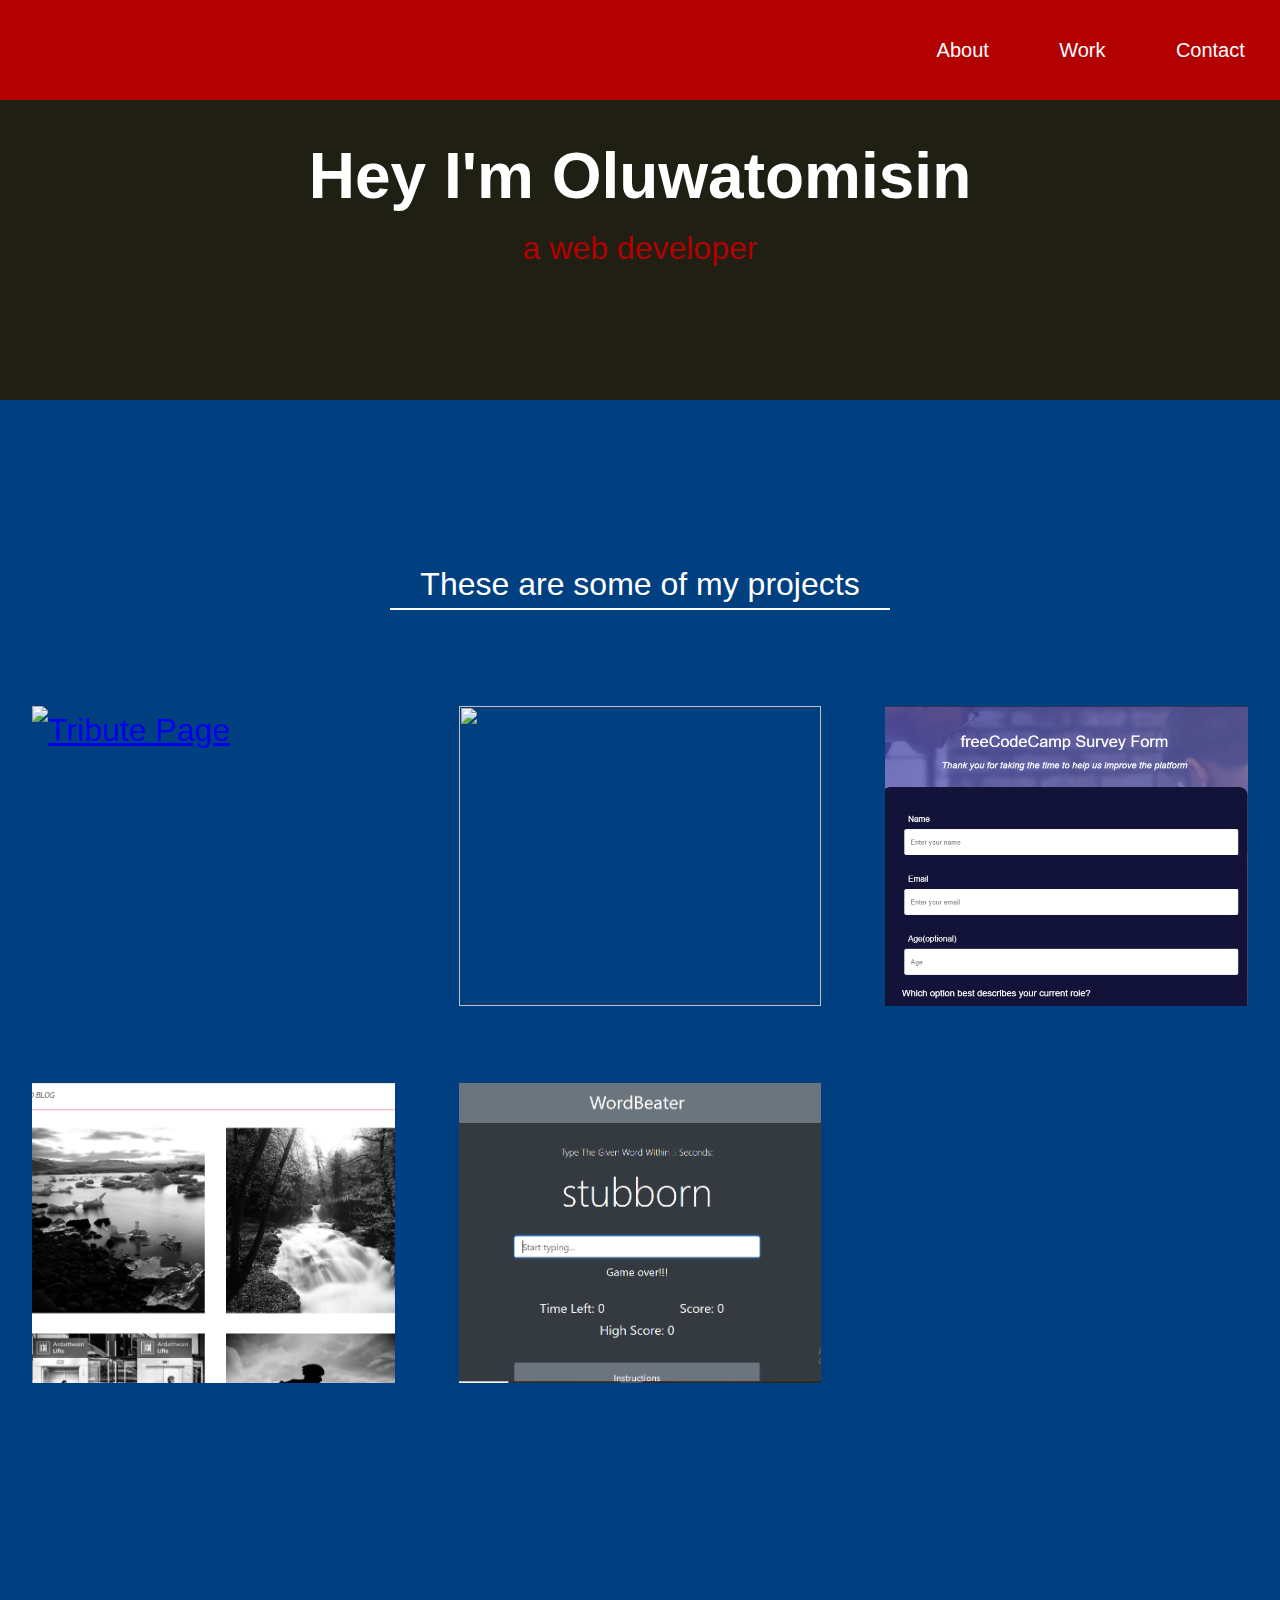
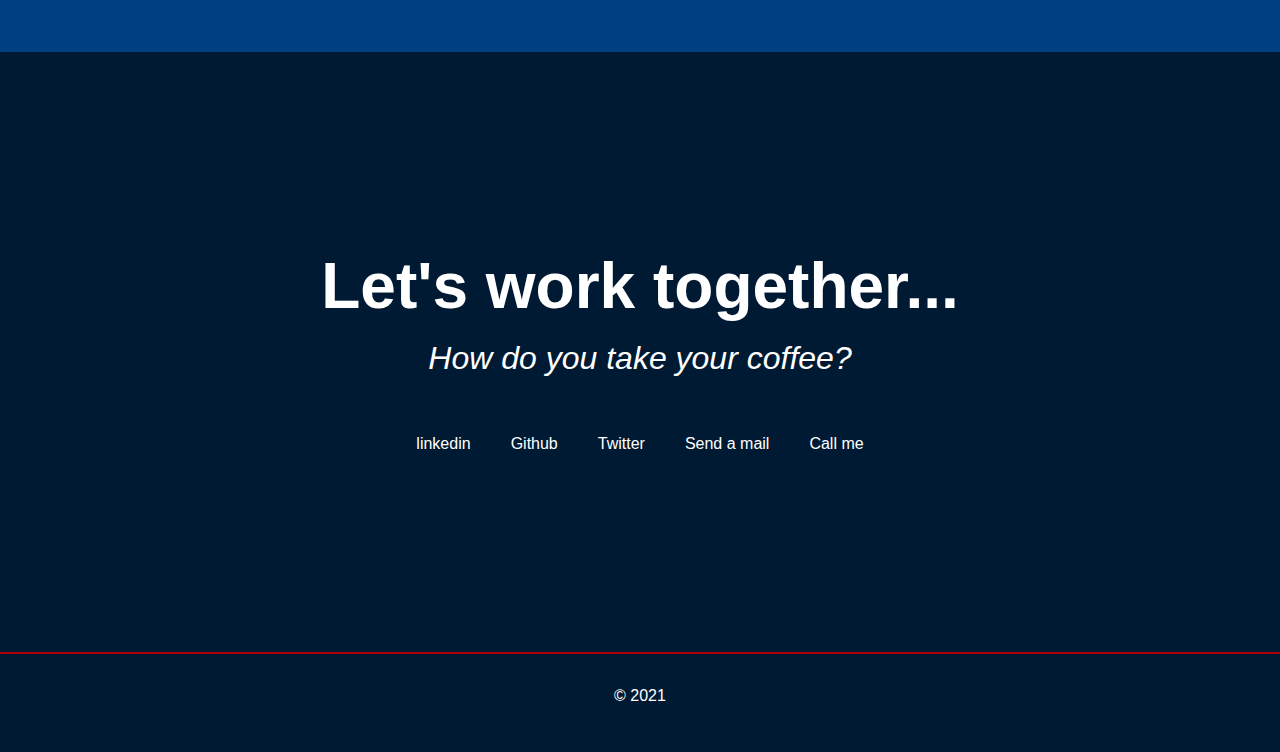
==== portfolio.html @ 30d51deb "Add files via upload" ====
<!DOCTYPE html>
<html lang="en">
<head>
    <meta charset="UTF-8">
    <meta http-equiv="X-UA-Compatible" content="IE=edge">
    <meta name="viewport" content="width=device-width, initial-scale=1.0">
    <title>Document</title>
</head>
<link
  rel="stylesheet"
  href="https://use.fontawesome.com/releases/v5.8.2/css/all.css"
  integrity="sha384-oS3vJWv+0UjzBfQzYUhtDYW+Pj2yciDJxpsK1OYPAYjqT085Qq/1cq5FLXAZQ7Ay"
  crossorigin="anonymous"
/>
<link rel="stylesheet" href="porfolio.css">
<body>
    
  <nav id="navbar">
    <ul>
      <li><a href="#welcome-section">About</a></li>
      <li><a href="#projects">Work</a></li>
      <li><a href="#contact">Contact</a></li>
    </ul>
  </nav>
  <section id="welcome-section">
    <h1>Hey I'm Oluwatomisin</h1>
    <p>a web developer</p>
  </section>
  <section id="projects">
   <div> 
    <header id="header">These are some of my projects</header>
    </div>
 <div class="grid">
      <a href="https://codepen.io/tomiisina/pen/mdWNPZx">
      <img src="https://cdn.freecodecamp.org/testable-projects-fcc/images/tribute-page-main-image.jpg" alt="Tribute Page">
        </a>
      <a href="https://codepen.io/freeCodeCamp/full/qRZeGZ">
        <img src="https://cdn.freecodecamp.org/testable-projects-fcc/images/random-quote-machine.png" alt="">
      </a>
      <a href="https://codepen.io/tomiisina/pen/qBreJbB">
        <img src="Screenshot (194).png" alt="">
      </a>
      <a href="https://github.com/TomiisinA/Photoblog">
          <img src="Screenshot 3.png" alt="">
      </a>
      <a href="#">
          <img src="Screenshot .png" alt="">
      </a>
    </div>
  </section>
  <section id="contact">
    <div id="contact-me">
  <h1>Let's work together...</h1>
    <p><i>How do you take your coffee?</i></p>
    </div>
    <div id="icon">
      <a href="https://www.linkedin.com/in/ajayi-oluwatomisin/"><i class="fab fa-linkedin"></i> linkedin</a>
      <a href="https://github.com/TomiisinA"><i class="fab fa-github"></i> Github</a>
      <a href="#"><i class="fab fa-twitter"></i> Twitter</a>
      <a href="mailto: tomisinajayi@gmail.com"><i class="fas fa-at"></i> Send a mail</a>
    <a href=""><i class="fas fa-mobile-alt"></i> Call me</a>
      
     </div>
  </section>
  <footer>
  <p>&copy; 2021</p>
  </footer>
</body>
</html>
---- porfolio.css ----
*{
    box-sizing:border-box;
    padding:0;
    margin:0;
  }
  body{
    font-family: 'Quicksand', sans-serif;
    font-weight:400px;
    height:100%;
    line-height:1.5;
  }
  
  #navbar{
    background-color:#b30000;
    display:flex;
    width:100%;
    position:fixed;
    align-items:center;
    justify-content:flex-end;
    colour:white;
    
  }
  #navbar ul {
    list-style:none;
    display:flex;
    font-size:20px;
    
  }
  #navbar a{
    text-decoration:none;
    padding:2.2rem;
    color:white;
  }
  #navbar a :hover{
    background-color: #001a33;
  }
  #navbar li{
    display:flex;
  }
  
  #welcome-section{
    background-color:#1f1f14;
    color:white;
    height:400px;
    align-items:center;
    display:flex;
    justify-content:center;
    flex-direction:column;
    font-size:2rem
  }
  #welcome-section p{
    color:#b30000;
    
  }
  #projects{
    background-color:#004080;
    color:white;
    padding:10rem 2rem;
    align-items:center;
    font-size:2rem;
    
  }
  .grid{
    display: grid;
    grid-template-columns: repeat(auto-fit, minmax(300px, 1fr));
    grid-gap: 4rem;
    max-width: 1280px;
    margin: 0 auto;
    margin-bottom: 6rem;
  }
  #header{
    border-bottom: 2px solid white;
    margin: 0 auto 6rem auto;
    max-width:500px;
    text-align: center;
  }
  .grid img {
    height:300px;
    width:100%;
    object-fit:cover;
  }
  
  #contact{
    background-color:#001a33;
    display:flex;
    color:white;
    align-items:center;
    text-align:center;
    justify-content:center;
    padding:10px;
    flex-direction:column;
    height:600px;
    
  }
  #contact-me{
    font-size:2rem;
    
   
  }
  
  #icon{
    flex-wrap: wrap;
    margin-top: 40px;
    display:flex;
    justify-content:center;
  }
  #icon a{
    text-decoration:none;
    color:white;
    padding: 10px 20px;
   
    
  }
  footer{
    background-color:#001a33;
    display:flex;
    color:white;
    border-top:2px solid #b30000;
    justify-content:space-evenly;
    height:100px;
    padding:30px;
  }
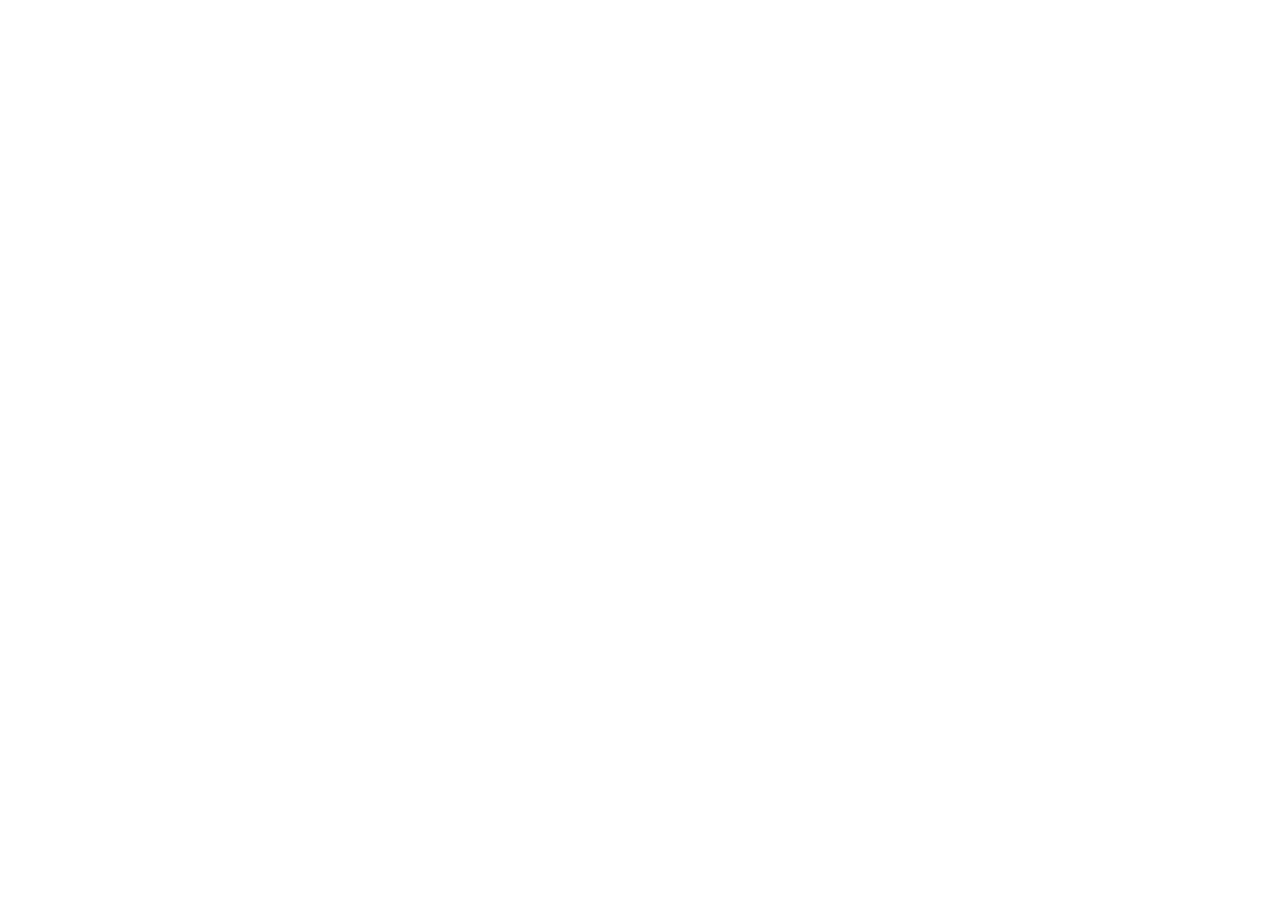
==== commit 5be6ff5c: "new edits" ====
--- a/portfolio.html
+++ b/portfolio.html
@@ -1,4 +1,4 @@
-<!DOCTYPE html>
+<!-- <!DOCTYPE html>
 <html lang="en">
 <head>
     <meta charset="UTF-8">
@@ -65,5 +65,5 @@
   <footer>
   <p>&copy; 2021</p>
   </footer>
-</body>
+</body> -->
 </html>